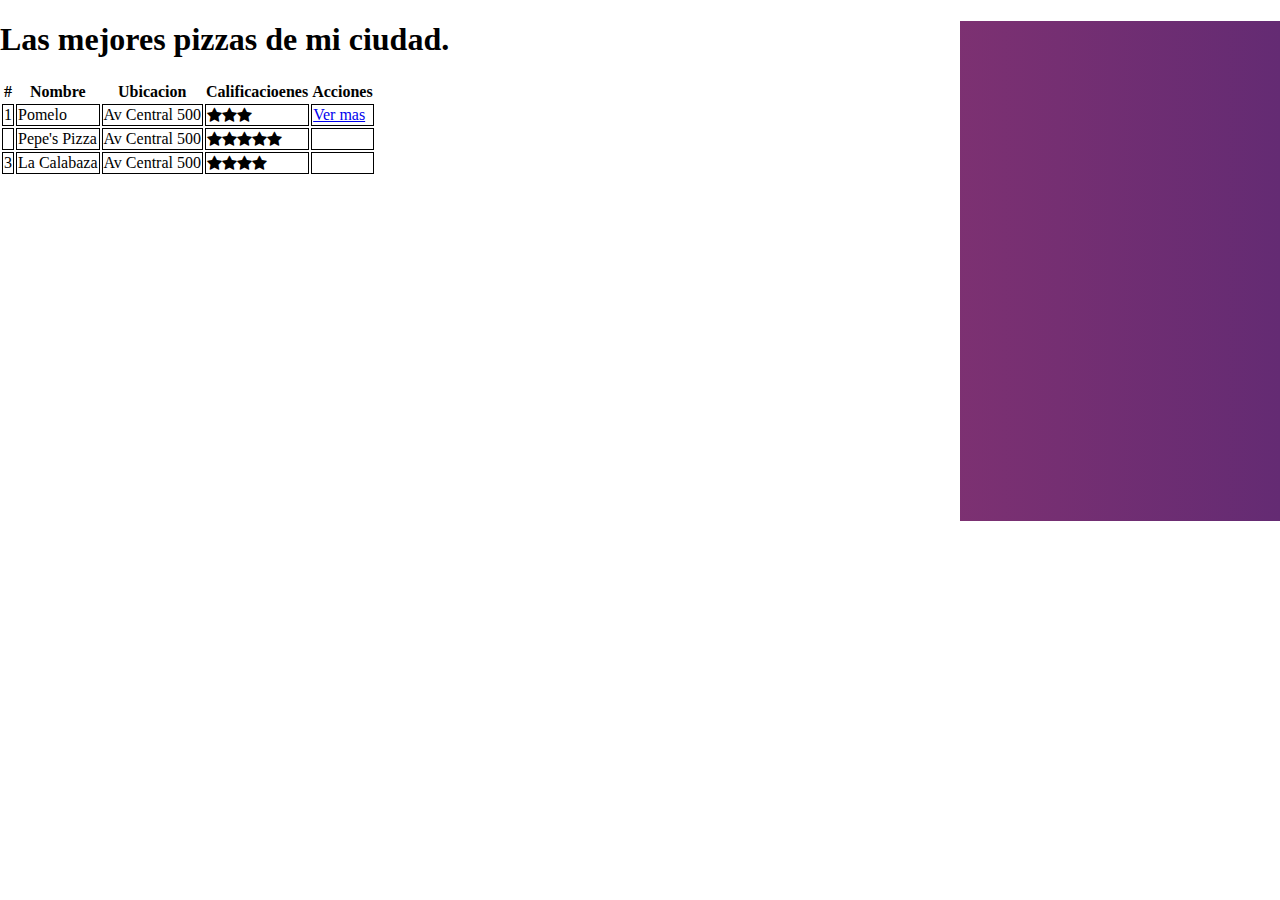
==== boletines/index.html @ b0c4e32d "Actualizacion" ====
<html lang="en">
<head>
	<meta charset="UTF-8">
	<meta name="viewport" content="width=device-width, initial-scale=1.0">
	<title>Document</title>
	<link rel="stylesheet" href="./assets/css/normalize.css">
	<link rel="stylesheet" href="./assets/css/main.css" rel="stylesheet">
	<link rel="stylesheet" href="./font-awesome/css/font-awesome.min.css">
</head>
<body>
	<div class="container">
		<div class="content">
			<header>
				<h1>Las mejores pizzas de mi ciudad.</h1>
			</header>
			<table>
				<thead>
					<th>#</th>
					<th>Nombre</th>
					<th>Ubicacion</th>
					<th>Calificacioenes</th>
					<th>Acciones</th>
				</thead>
				<tbody>
					<tr>
						<td>1</td>
						<td>Pomelo</td>
						<td>Av Central 500</td>
						<td><i class="fa fa-star" aria-hidden="true"></i><i class="fa fa-star" aria-hidden="true"></i><i class="fa fa-star" aria-hidden="true"></i></td>
						<td>
							<a href="./restaurantes/pomelo.html">Ver mas</a>
						</td>
					</tr>
					<tr>
						<td></td></td>
						<td>Pepe's Pizza</td>
						<td>Av Central 500</td>
						<td><i class="fa fa-star" aria-hidden="true"></i><i class="fa fa-star" aria-hidden="true"></i><i class="fa fa-star" aria-hidden="true"></i><i class="fa fa-star" aria-hidden="true"></i><i class="fa fa-star" aria-hidden="true"></i></td>
						<td></td>
					</tr>
					<tr>
						<td>3</td>
						<td>La Calabaza</td>
						<td>Av Central 500</td>
						<td><i class="fa fa-star" aria-hidden="true"></i><i class="fa fa-star" aria-hidden="true"></i><i class="fa fa-star" aria-hidden="true"></i><i class="fa fa-star" aria-hidden="true"></i></td>
						<td></td>
					</tr>
				</tbody>
			</table>
		</div>
	</div>
</body>
</html>
---- boletines/assets/css/main.css ----
/*
	Rosa: 	#C6426E
	Morado:	#642B73
	Negro:	#999
	Gris:	#F5F5F5
 */

.container {
	background: #642B73;
	background: -webkit-linear-gradient(to right, #C6426E, #642B73);
	background: linear-gradient(to right, #C6426E, #642B73);

}

.content{
	max-width: 960px;
	max-height: 500px;
	width: 100%;
	height: 100%;
	background-color: #FFF;
}

.red {
	height: 200px;
	width: 100px;
	background-color: red;
}

#boton-pago {
	background-color: yellow;
}

td {
	border: solid 1px;
}
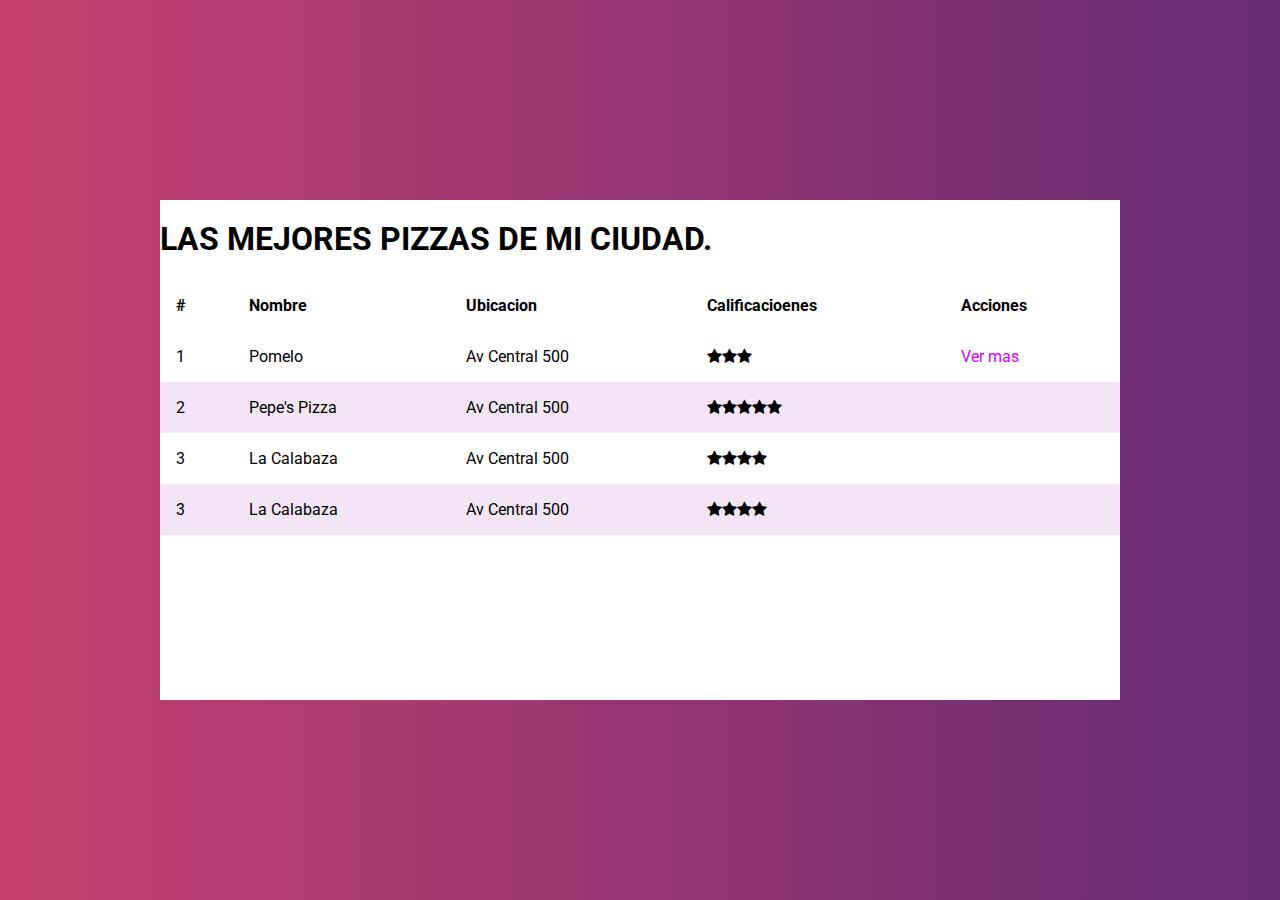
==== commit 247ec681: "Actualizacion" ====
--- a/boletines/index.html
+++ b/boletines/index.html
@@ -3,6 +3,9 @@
 	<meta charset="UTF-8">
 	<meta name="viewport" content="width=device-width, initial-scale=1.0">
 	<title>Document</title>
+	<link rel="preconnect" href="https://fonts.googleapis.com">
+	<link rel="preconnect" href="https://fonts.gstatic.com" crossorigin>
+	<link href="https://fonts.googleapis.com/css2?family=Nunito+Sans:ital,opsz,wght@0,6..12,200;1,6..12,300&family=Poppins:ital,wght@0,200;0,300;1,100;1,300&family=Roboto&display=swap" rel="stylesheet">
 	<link rel="stylesheet" href="./assets/css/normalize.css">
 	<link rel="stylesheet" href="./assets/css/main.css" rel="stylesheet">
 	<link rel="stylesheet" href="./font-awesome/css/font-awesome.min.css">
@@ -11,9 +14,9 @@
 	<div class="container">
 		<div class="content">
 			<header>
-				<h1>Las mejores pizzas de mi ciudad.</h1>
+				<h1 class="title">Las mejores pizzas de mi ciudad.</h1>
 			</header>
-			<table>
+			<table class="table">
 				<thead>
 					<th>#</th>
 					<th>Nombre</th>
@@ -32,10 +35,17 @@
 						</td>
 					</tr>
 					<tr>
-						<td></td></td>
+						<td>2</td>
 						<td>Pepe's Pizza</td>
 						<td>Av Central 500</td>
 						<td><i class="fa fa-star" aria-hidden="true"></i><i class="fa fa-star" aria-hidden="true"></i><i class="fa fa-star" aria-hidden="true"></i><i class="fa fa-star" aria-hidden="true"></i><i class="fa fa-star" aria-hidden="true"></i></td>
+						<td></td>
+					</tr>
+					<tr>
+						<td>3</td>
+						<td>La Calabaza</td>
+						<td>Av Central 500</td>
+						<td><i class="fa fa-star" aria-hidden="true"></i><i class="fa fa-star" aria-hidden="true"></i><i class="fa fa-star" aria-hidden="true"></i><i class="fa fa-star" aria-hidden="true"></i></td>
 						<td></td>
 					</tr>
 					<tr>
--- a/boletines/assets/css/main.css
+++ b/boletines/assets/css/main.css
@@ -3,13 +3,31 @@
 	Morado:	#642B73
 	Negro:	#999
 	Gris:	#F5F5F5
+	Link:	#D500F9
  */
+html{
+	font-family: 'Nunito Sans', sans-serif;
+	font-family: 'Poppins', sans-serif;
+	font-family: 'Roboto', sans-serif;
+}
+
+a {
+	text-decoration: none;
+	color: #D500F9;
+}
+
+.title {
+	text-transform: uppercase;
+}
 
 .container {
 	background: #642B73;
 	background: -webkit-linear-gradient(to right, #C6426E, #642B73);
 	background: linear-gradient(to right, #C6426E, #642B73);
-
+	height: 100vh;
+	display: flex;
+	align-items: center;
+	justify-content: center;
 }
 
 .content{
@@ -20,16 +38,21 @@
 	background-color: #FFF;
 }
 
-.red {
-	height: 200px;
-	width: 100px;
-	background-color: red;
+.paragraph {
+	line-height: 1.8em;
+	font-weight: 300;
 }
 
-#boton-pago {
-	background-color: yellow;
+.table {
+	width: 100%;
+	border-spacing: 0;
 }
 
-td {
-	border: solid 1px;
+.table td, .table th {
+	padding: 1em;
+	text-align: left;
+}
+
+.table tr:nth-child(even){
+	background-color: #F3E5F5;
 }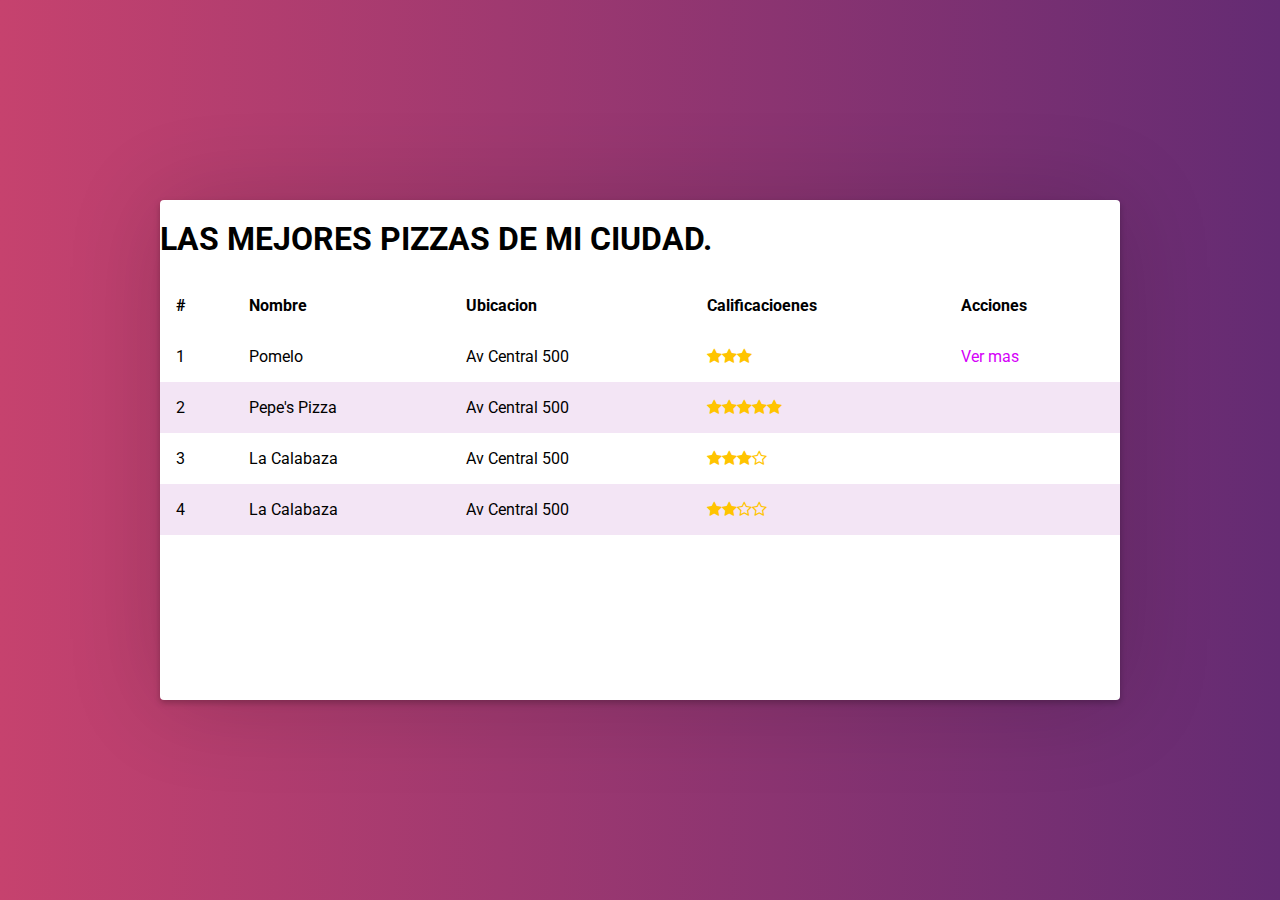
==== commit bb4c7c49: "Act" ====
--- a/boletines/index.html
+++ b/boletines/index.html
@@ -45,14 +45,14 @@
 						<td>3</td>
 						<td>La Calabaza</td>
 						<td>Av Central 500</td>
-						<td><i class="fa fa-star" aria-hidden="true"></i><i class="fa fa-star" aria-hidden="true"></i><i class="fa fa-star" aria-hidden="true"></i><i class="fa fa-star" aria-hidden="true"></i></td>
+						<td><i class="fa fa-star" aria-hidden="true"></i><i class="fa fa-star" aria-hidden="true"></i><i class="fa fa-star" aria-hidden="true"></i><i class="fa fa-star-o" aria-hidden="true"></i></td>
 						<td></td>
 					</tr>
 					<tr>
-						<td>3</td>
+						<td>4</td>
 						<td>La Calabaza</td>
 						<td>Av Central 500</td>
-						<td><i class="fa fa-star" aria-hidden="true"></i><i class="fa fa-star" aria-hidden="true"></i><i class="fa fa-star" aria-hidden="true"></i><i class="fa fa-star" aria-hidden="true"></i></td>
+						<td><i class="fa fa-star" aria-hidden="true"></i><i class="fa fa-star" aria-hidden="true"></i><i class="fa fa-star-o" aria-hidden="true"></i><i class="fa fa-star-o" aria-hidden="true"></i></td>
 						<td></td>
 					</tr>
 				</tbody>
--- a/boletines/assets/css/main.css
+++ b/boletines/assets/css/main.css
@@ -36,11 +36,17 @@
 	width: 100%;
 	height: 100%;
 	background-color: #FFF;
+	box-shadow: 0 3px 6pc rgba(0, 0, 0, 0.16), 0 3px 6px rgba(0, 0, 0, 0.23);
+	border-radius: 4px;
 }
 
 .paragraph {
 	line-height: 1.8em;
 	font-weight: 300;
+}
+
+.fa-star, .fa-star-o {
+	color: #FFC400;
 }
 
 .table {
@@ -55,4 +61,21 @@
 
 .table tr:nth-child(even){
 	background-color: #F3E5F5;
+}
+
+.title-item {
+	/*border-bottom-style: solid;
+	border-width: 2px;
+	border-color: #C6426E;*/
+
+	border-bottom: solid 2px #C6426E;
+	padding-bottom: 1em;
+}
+
+.position {
+	background-color: #C6426E;
+	color: white;
+	padding: 10px;
+	border-radius: 4px;
+
 }